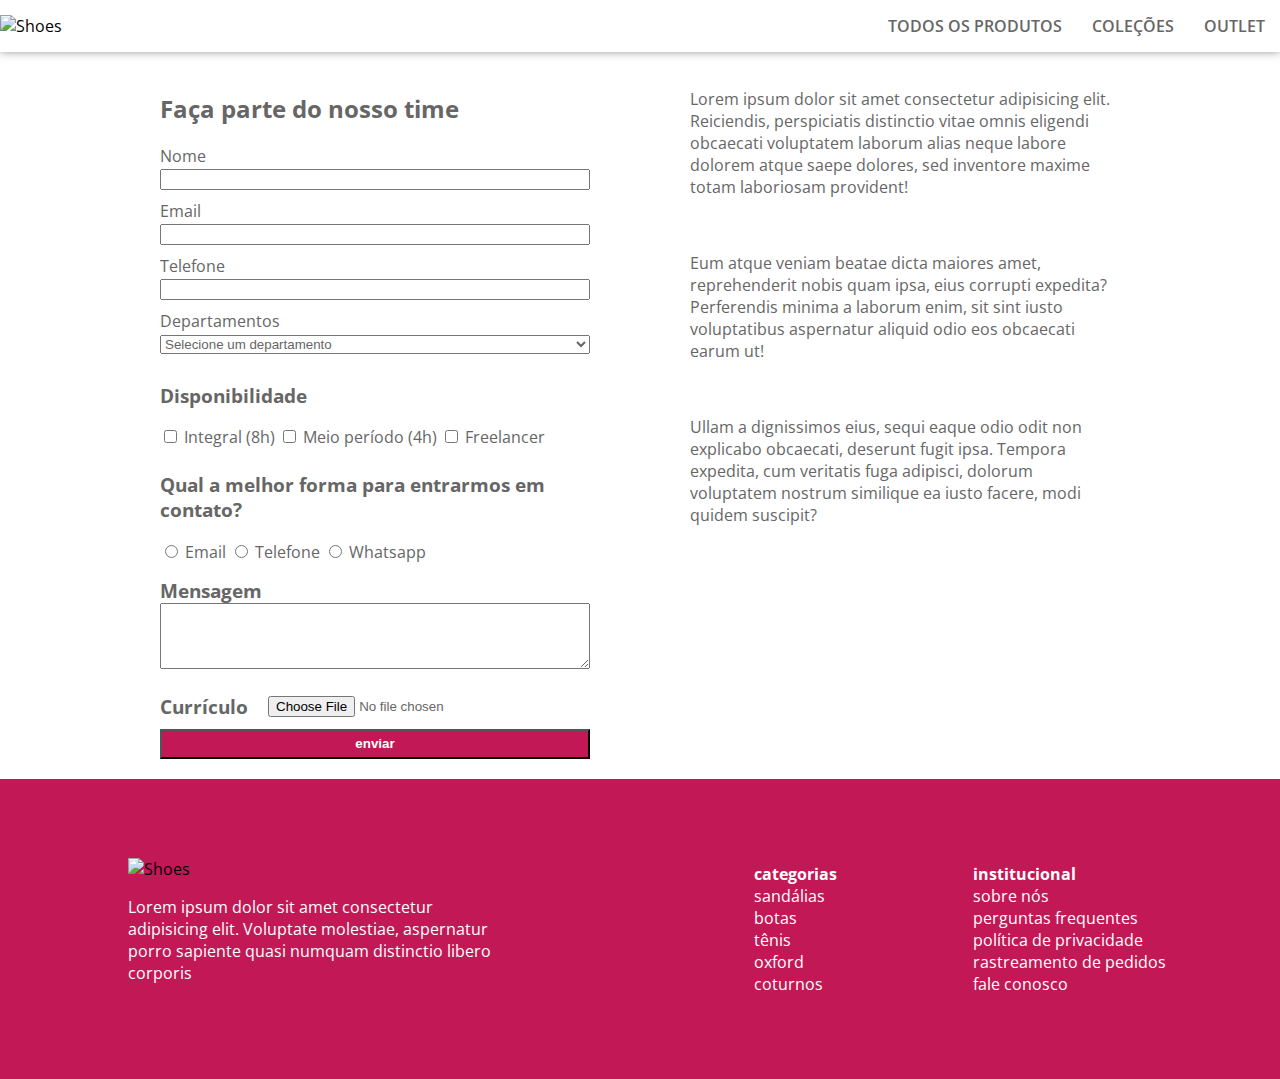
==== registro.html @ ba212312 "página registro finalizada" ====
<!DOCTYPE html>
<html lang="en">
  <head>
    <meta charset="UTF-8" />
    <meta http-equiv="X-UA-Compatible" content="IE=edge" />
    <meta name="viewport" content="width=device-width, initial-scale=1.0" />
    <title>Shoes</title>
    <style>
      @import url("https://fonts.googleapis.com/css2?family=Open+Sans:wght@400;600;800&display=swap");
    </style>
    <link rel="stylesheet" href="./public/css/styles.css" />
  </head>
  <body>
    <header>
      <img src="./public/img/logo-color.png" alt="Shoes" />
      <nav>
        <ul>
          <li><a href="#">TODOS OS PRODUTOS</a></li>
          <li><a href="#">COLEÇÕES</a></li>
          <li><a href="#">OUTLET</a></li>
        </ul>
      </nav>
    </header>
    <main class="container">
      <section>
        <h2>Faça parte do nosso time</h2>
        <form action="" method="">
          <label for="nome">Nome</label>
          <br />
          <input type="text" name="nome" id="nome" />
          <br />
          <label for="email">Email</label>
          <br />
          <input type="email" name="email" id="email" />
          <br />
          <label for="teçefone">Telefone</label>
          <br />
          <input type="tel" name="telefone" id="telefone" />
          <br />
          <label for="departamentos">Departamentos</label>
          <br />
          <select name="departamento" id="departamentos">
            <option selected disabled>Selecione um departamento</option>
            <option value="full">Full Stack</option>
            <option value="back">Back-End</option>
            <option value="front">Front-End</option>
          </select>

          <div>
            <h3>Disponibilidade</h3>
            <label>
              <input type="checkbox" name="disp_integral" id="" />
              <span>Integral (8h)</span>
            </label>
            <label>
              <input type="checkbox" name="disp_meio" id="" />
              <span>Meio período (4h)</span>
            </label>
            <label>
              <input type="checkbox" name="disp_freela" id="" />
              <span>Freelancer</span>
            </label>
          </div>

          <div>
            <h3>Qual a melhor forma para entrarmos em contato?</h3>
            <label>
              <input type="radio" name="cont_email" id="" />
              <span>Email</span>
              <input type="radio" name="cont_tel" id="" />
              <span>Telefone</span>
              <input type="radio" name="cont_whatsapp" id="" />
              <span>Whatsapp</span>
            </label>
          </div>
          <div id="mensagem">
            <h3>Mensagem</h3>
            <label>
              <textarea
                name="mensagem"
                id="mensagem"
                cols="30"
                rows="4"
              ></textarea>
            </label>
          </div>

          <div id="curriculo">
            <h3>Currículo</h3>
            <label for="upload_curriculo"></label>
            <input type="file" name="upload_curriculo" id="upload_curriculo">
          </div>
          <button type="submit">enviar</button>
        </form>
      </section>
      <section>
        <p>
          Lorem ipsum dolor sit amet consectetur adipisicing elit. Reiciendis,
          perspiciatis distinctio vitae omnis eligendi obcaecati voluptatem
          laborum alias neque labore dolorem atque saepe dolores, sed inventore
          maxime totam laboriosam provident!
        </p>
        <br />
        <p>
          Eum atque veniam beatae dicta maiores amet, reprehenderit nobis quam
          ipsa, eius corrupti expedita? Perferendis minima a laborum enim, sit
          sint iusto voluptatibus aspernatur aliquid odio eos obcaecati earum
          ut!
        </p>
        <br />
        <p>
          Ullam a dignissimos eius, sequi eaque odio odit non explicabo
          obcaecati, deserunt fugit ipsa. Tempora expedita, cum veritatis fuga
          adipisci, dolorum voluptatem nostrum similique ea iusto facere, modi
          quidem suscipit?
        </p>
      </section>
    </main>

    <footer>
      <section id="Contatos">
        <img src="./public/img/logo-white.png" alt="Shoes" />
        <p>
          Lorem ipsum dolor sit amet consectetur adipisicing elit. Voluptate
          molestiae, aspernatur porro sapiente quasi numquam distinctio libero
          corporis
        </p>
      </section>
      <section id="Links">
        <article class="categorias">
          <h4>categorias</h4>

          <ul>
            <li><a href="#">sandálias</a></li>
            <li><a href="#">botas</a></li>
            <li><a href="#">tênis</a></li>
            <li><a href="#">oxford</a></li>
            <li><a href="#">coturnos</a></li>
          </ul>
        </article>
        <article class="institucional">
          <h4>institucional</h4>
          <ul>
            <li><a href="#">sobre nós</a></li>
            <li><a href="#">perguntas frequentes</a></li>
            <li><a href="#">política de privacidade</a></li>
            <li><a href="#">rastreamento de pedidos</a></li>
            <li><a href="#">fale conosco</a></li>
          </ul>
        </article>
      </section>
    </footer>
  </body>
</html>
---- public/css/styles.css ----
* {
  box-sizing: border-box;
}

body {
  margin: 0;
  padding: 0;
  font-family: "Open Sans", sans-serif;
  
}

html {
  font-size: 16px;
}

main {
    font-family: "Open Sans", sans-serif;
}

header {
  display: flex;
  justify-content: space-between;
  align-items: center;
  margin-bottom: 20px;
  box-shadow: 0 -2px 10px #666;

}

header img {
  width: 150px;
}

nav ul {
  display: flex;
  margin: 0;
  padding: 0;
  list-style: none;
}

nav ul li a {
  display: inline-block;
  padding: 15px;
  text-decoration: none;
  color: #666;
  font-size: 1rem;
  font-weight: 600;
}

nav ul li a:hover {
  background-color: rgba(0, 0, 0, 0.1);
}

#destaque img {
  width: 100%;
}

#estilo h2 {
  text-align: center;
  font-size: xx-large;
}

.container {
  margin: 0 auto;
  width: 960px;
  /* background-color: gray; */
}

#estilo div {
  display: flex;
  align-items: center;
  justify-content: space-between;
  column-gap: 20px;
}

#estilo div img:nth-child(1) {
  width: 38%;
}

#estilo div img:nth-child(2) {
  width: 57%;
}

/* código da paula */

/* footer {
  width: 100%;
  height: 300px;
  display: grid;
  grid-template-areas: "contatos categorias institucional";
  grid-auto-rows: 300px;
  justify-content: space-evenly;
  align-items: center;
  background: #c21856;
} */

footer {
  width: 100%;
  height: 300px;
  display: flex;
  justify-content: space-around;
  background-color: #c21856;
  margin-top: 20px;
}

footer #Contatos {
  display: flex;
  flex-direction: column;
  justify-content: center;
  padding: 10%;
  align-items: flex-start;
}

footer h4 {
    margin: 0;
    color: #fff;
  }

main div{
    margin-bottom: 10px;
}



#mensagem h3, #curriculo h3 {
    margin: 0;
  }

footer #Links {
  display: flex;
  column-gap: 136px;
  flex-direction: row;
  justify-content: center;
  align-items: center;
  padding: 0;
  margin: 0;
}

footer ul {
  color: white;
  text-align: start;
  margin: 0;
  padding: 0;
}

footer section {
  width: 50%;
}

footer img {
  width: 250px;
}
footer p {
  color: #fff;
}
footer article ul li a {
  color: #fff;
  /* text-align: right; */
}
footer ul li {
  list-style: none;
}
footer li a {
  text-decoration: none;
}

main {
  display: flex;
  column-gap: 100px;
  color: #666;
}

main section {
  width: 50%;
  color: #666;
}

main section form input,
select, #mensagem{
  width: 100%;
  color: #666;
  margin-bottom: 10px;
}

form label input[type="checkbox"], input[type="radio"], input[type="file"] {
  width: auto;
}

main form div {
    
}

main section button {
  width: 100%;
  background-color: #c21856;
  color: #fff;
}

form #curriculo input[type="file"]{
    margin-bottom: 0;
}

main #curriculo {
    display: flex;
    justify-content: flex-start;
    align-items: center;
    column-gap: 10px;
}

button {
    font-weight: bold;
    height: 30px;
}
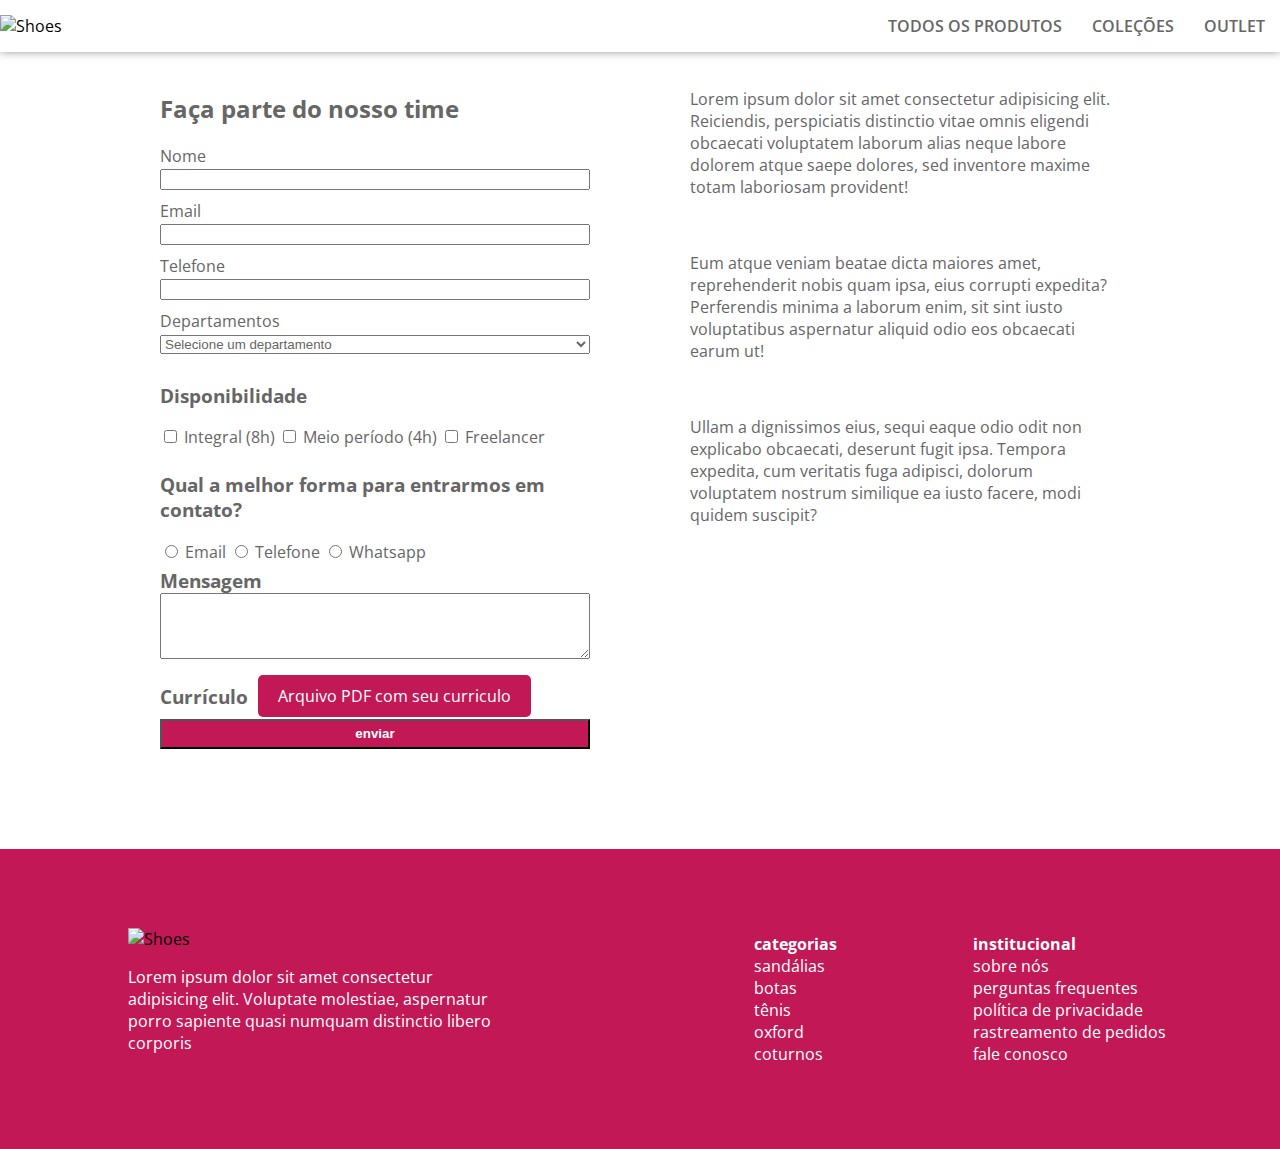
==== commit 222e8255: "feito ajustes nos menus e botões" ====
--- a/registro.html
+++ b/registro.html
@@ -62,14 +62,17 @@
             </label>
           </div>
 
-          <div>
             <h3>Qual a melhor forma para entrarmos em contato?</h3>
             <label>
-              <input type="radio" name="cont_email" id="" />
+              <input type="radio" name="formaDeContato" id="" />
               <span>Email</span>
-              <input type="radio" name="cont_tel" id="" />
+            </label>
+            <label>
+              <input type="radio" name="formaDeContato" id="" />
               <span>Telefone</span>
-              <input type="radio" name="cont_whatsapp" id="" />
+            </label>
+            <label>
+              <input type="radio" name="formaDeContato" id="" />
               <span>Whatsapp</span>
             </label>
           </div>
@@ -87,8 +90,10 @@
 
           <div id="curriculo">
             <h3>Currículo</h3>
-            <label for="upload_curriculo"></label>
+            <label for="upload_curriculo">
             <input type="file" name="upload_curriculo" id="upload_curriculo">
+            <span>Arquivo PDF com seu curriculo</span>
+            </label>
           </div>
           <button type="submit">enviar</button>
         </form>
--- a/public/css/styles.css
+++ b/public/css/styles.css
@@ -15,6 +15,60 @@
 
 main {
     font-family: "Open Sans", sans-serif;
+}
+
+#off{
+  background-color: #c21856;
+  display: flex;
+  flex-direction: column;
+  justify-content: center;
+  align-items: center;
+  width: 662;
+  padding-bottom: 100px;
+  
+}
+
+a {
+  text-decoration: none;
+
+}
+
+#off h2 {
+  color: #fff;
+  font-size: xx-large;
+  margin: 50px 0 50px;
+}
+
+#off a {
+  box-shadow: 0px 2px 6px rgba(0, 0, 0, 0.25);
+
+}
+
+#off div {
+  display: flex;
+  justify-content: center;
+  column-gap: 10px;
+  
+}
+
+#off div div{
+  display: flex;
+  flex-direction: column;
+  align-items: flex-start;
+  justify-content: flex-start;
+  background-color: #fff;
+  padding: 10px;
+  margin-top: -5px;
+  
+}
+
+#off .nome {
+  color: black;
+  font-weight: 600;
+}
+
+#off .preco {
+  color: black;
 }
 
 header {
@@ -61,6 +115,7 @@
 
 .container {
   margin: 0 auto;
+  margin-bottom: 100px;
   width: 960px;
   /* background-color: gray; */
 }
@@ -181,7 +236,7 @@
   margin-bottom: 10px;
 }
 
-form label input[type="checkbox"], input[type="radio"], input[type="file"] {
+form label input[type="checkbox"], input[type="radio"], input[type="file"]{
   width: auto;
 }
 
@@ -196,7 +251,26 @@
 }
 
 form #curriculo input[type="file"]{
+    display: none;
     margin-bottom: 0;
+}
+
+form #curriculo input[type="file"]+span {
+  cursor: pointer;
+  background-color: #c21856;
+  color: #fff;
+  padding: 10px 20px;
+  border-radius: 5px;
+}
+
+form #curriculo input[type="file"]+span:hover {
+    background-color: #fff;
+    border: 1px solid #c21856;
+    color: #c21856;
+}
+
+form #curriculo span{
+  width: 100%;
 }
 
 main #curriculo {
@@ -210,3 +284,9 @@
     font-weight: bold;
     height: 30px;
 }
+
+button:hover{
+  width: 30px;
+  cursor: pointer;
+}
+
